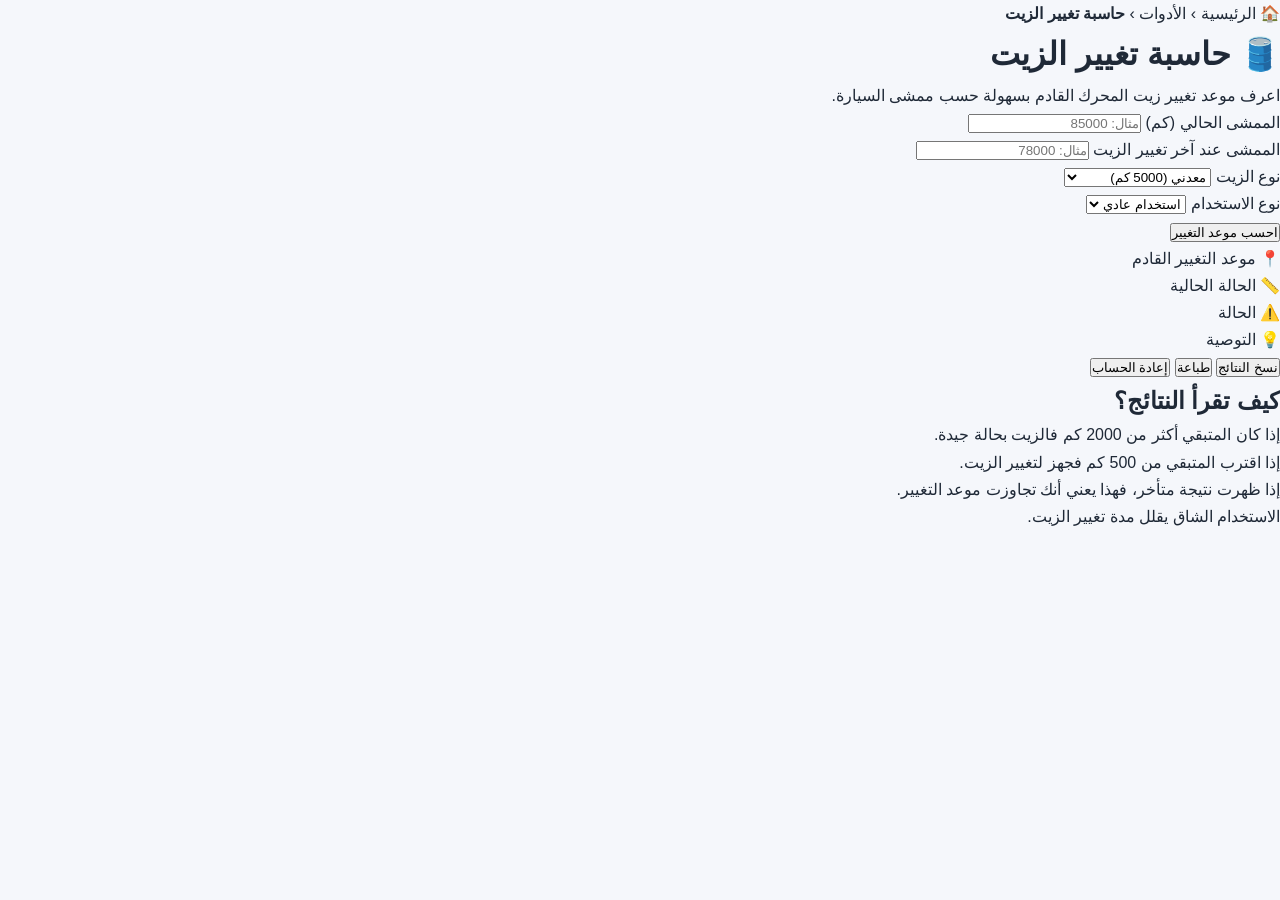
==== tools/oil-calculator.html @ 84d47020 "Add files via upload" ====
<!DOCTYPE html>
<html lang="ar" dir="rtl">
<head>
<meta charset="UTF-8">
<meta name="viewport" content="width=device-width, initial-scale=1.0">
<title>حاسبة تغيير الزيت | حسبة موتر</title>
<link rel="stylesheet" href="../css/style.css">

</head>

<body>

<div class="tool-page">

<div class="breadcrumb">
<a href="../index.html">🏠 الرئيسية</a>
<span>›</span>
<span>الأدوات</span>
<span>›</span>
<strong>حاسبة تغيير الزيت</strong>
</div>

<h1>🛢️ حاسبة تغيير الزيت</h1>

<p class="tool-desc">اعرف موعد تغيير زيت المحرك القادم بسهولة حسب ممشى السيارة.</p>

<div class="form-grid">
<div class="form-group">
<label>الممشى الحالي (كم)</label>
<input type="number" id="currentKm" placeholder="مثال: 85000">
</div>

<div class="form-group">
<label>الممشى عند آخر تغيير الزيت</label>
<input type="number" id="lastOilKm" placeholder="مثال: 78000">
</div>

<div class="form-group">
<label>نوع الزيت</label>
<select id="oilType">
<option value="5000">معدني (5000 كم)</option>
<option value="7000">شبه تخليقي (7000 كم)</option>
<option value="10000">تخليقي (10000 كم)</option>
</select>
</div>

<div class="form-group">
<label>نوع الاستخدام</label>
<select id="usage">
<option value="normal">استخدام عادي</option>
<option value="hard">استخدام شاق</option>
</select>
</div>
</div>

<button class="calc-btn" onclick="calculateOil()">احسب موعد التغيير</button>

<div class="result" id="result">
<div class="result-grid">
<div class="result-card"><span>📍 موعد التغيير القادم</span><strong id="nextChange"></strong></div>
<div class="result-card"><span>📏 الحالة الحالية</span><strong id="remainingKm"></strong></div>
<div class="result-card"><span>⚠️ الحالة</span><strong id="oilStatus"></strong></div>
<div class="result-card"><span>💡 التوصية</span><strong id="oilAdvice"></strong></div>
</div>

<div class="actions">
<button class="copy-btn" onclick="copyOilResult()">نسخ النتائج</button>
<button class="print-btn" onclick="window.print()">طباعة</button>
<button class="reset-btn" onclick="resetOilCalc()">إعادة الحساب</button>
</div>
</div>

<div class="info-box">
<h2>كيف تقرأ النتائج؟</h2>
<ul>
<li>إذا كان المتبقي أكثر من 2000 كم فالزيت بحالة جيدة.</li>
<li>إذا اقترب المتبقي من 500 كم فجهز لتغيير الزيت.</li>
<li>إذا ظهرت نتيجة متأخر، فهذا يعني أنك تجاوزت موعد التغيير.</li>
<li>الاستخدام الشاق يقلل مدة تغيير الزيت.</li>
</ul>
</div>

</div>

<script src="../js/oil-calculator.js"></script>
</body>
</html>
---- css/style.css ----
*{
    margin:0;
    padding:0;
    box-sizing:border-box;
}

body{
    font-family:Arial, sans-serif;
    background:#f5f7fb;
    color:#1f2937;
    line-height:1.7;
}

a{
    text-decoration:none;
    color:inherit;
}

.container{
    width:min(1200px,92%);
    margin:auto;
}

.site-header{
    background:linear-gradient(135deg,#0066ff,#003f99);
    color:white;
    padding:25px 0 90px;
    border-radius:0 0 35px 35px;
}

.navbar{
    display:flex;
    justify-content:space-between;
    align-items:center;
    gap:20px;
}

.logo{
    font-size:28px;
    font-weight:900;
}

.nav-links{
    display:flex;
    gap:25px;
    list-style:none;
}

.nav-links a{
    font-weight:700;
}

.hero{
    text-align:center;
    margin-top:75px;
}

.hero h1{
    font-size:48px;
    margin-bottom:15px;
}

.hero p{
    font-size:20px;
    opacity:.95;
    margin-bottom:25px;
}

.hero-actions{
    display:flex;
    justify-content:center;
    gap:15px;
}

.btn{
    padding:13px 26px;
    border-radius:12px;
    font-weight:800;
}

.btn-primary{
    background:white;
    color:#0066ff;
}

.btn-outline{
    border:2px solid white;
    color:white;
}

.search-section{
    margin-top:-45px;
}

.search-section .container{
    background:white;
    padding:35px;
    border-radius:20px;
    box-shadow:0 15px 35px rgba(0,0,0,.08);
    text-align:center;
}

.search-section h2{
    margin-bottom:18px;
}

#searchInput{
    width:100%;
    max-width:650px;
    padding:15px 18px;
    border:1px solid #ddd;
    border-radius:12px;
    font-size:16px;
}

.tools-section,
.features-section{
    padding:70px 0;
}

.section-title{
    text-align:center;
    font-size:34px;
    margin-bottom:35px;
}

.tools-grid{
    display:grid;
    grid-template-columns:repeat(auto-fit,minmax(260px,1fr));
    gap:24px;
}

.tool-card{
    background:white;
    padding:30px;
    border-radius:18px;
    text-align:center;
    box-shadow:0 12px 30px rgba(0,0,0,.07);
    transition:.3s;
}

.tool-card:hover{
    transform:translateY(-8px);
}

.tool-icon{
    font-size:48px;
    margin-bottom:15px;
}

.tool-card h3{
    margin-bottom:12px;
}

.tool-card p{
    color:#6b7280;
    margin-bottom:20px;
}

.tool-card span{
    display:inline-block;
    background:#0066ff;
    color:white;
    padding:10px 20px;
    border-radius:10px;
    font-weight:800;
}

.features-grid{
    display:grid;
    grid-template-columns:repeat(auto-fit,minmax(220px,1fr));
    gap:22px;
}

.feature-card{
    background:white;
    padding:28px;
    border-radius:18px;
    text-align:center;
    box-shadow:0 12px 30px rgba(0,0,0,.07);
}

.feature-icon{
    font-size:42px;
    margin-bottom:12px;
}

.footer{
    background:#111827;
    color:white;
    padding:25px;
    text-align:center;
}

@media(max-width:768px){
    .navbar{
        flex-direction:column;
    }

    .nav-links{
        flex-direction:column;
        text-align:center;
        gap:12px;
    }

    .hero h1{
        font-size:32px;
    }

    .hero p{
        font-size:16px;
    }

    .hero-actions{
        flex-direction:column;
        align-items:center;
    }

    .btn{
        width:100%;
        max-width:280px;
        text-align:center;
    }

    .section-title{
        font-size:28px;
    }
}
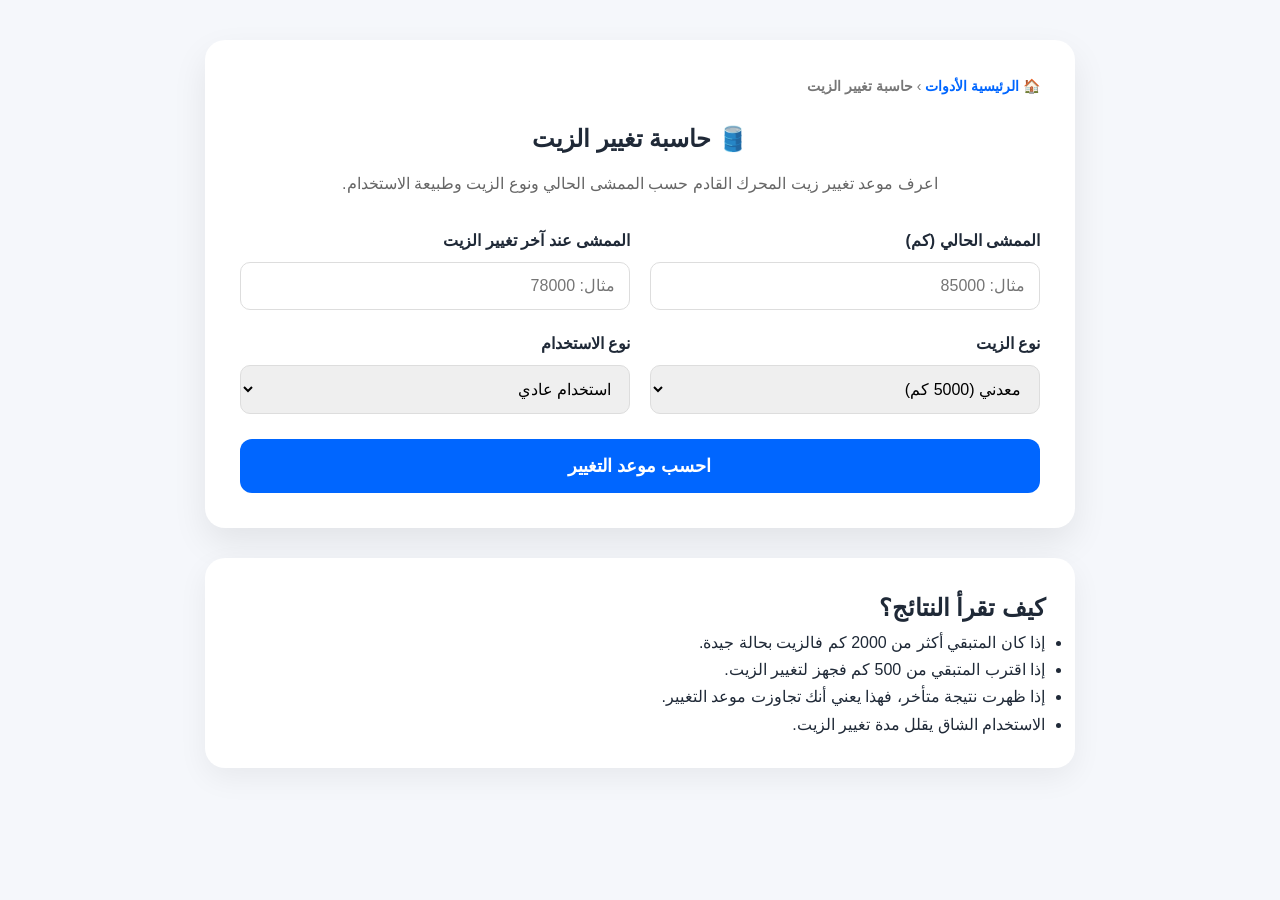
==== commit b1b99b18: "Add files via upload" ====
--- a/tools/oil-calculator.html
+++ b/tools/oil-calculator.html
@@ -1,87 +1,114 @@
 <!DOCTYPE html>
 <html lang="ar" dir="rtl">
+
 <head>
-<meta charset="UTF-8">
-<meta name="viewport" content="width=device-width, initial-scale=1.0">
-<title>حاسبة تغيير الزيت | حسبة موتر</title>
-<link rel="stylesheet" href="../css/style.css">
-
+    <meta charset="UTF-8">
+    <meta name="viewport" content="width=device-width, initial-scale=1.0">
+    <title>حاسبة تغيير الزيت | حسبة موتر</title>
+    <link rel="stylesheet" href="../css/style.css">
 </head>
 
 <body>
 
-<div class="tool-page">
+<main class="tool-page">
 
-<div class="breadcrumb">
-<a href="../index.html">🏠 الرئيسية</a>
-<span>›</span>
-<span>الأدوات</span>
-<span>›</span>
-<strong>حاسبة تغيير الزيت</strong>
-</div>
+    <section class="tool-box">
 
-<h1>🛢️ حاسبة تغيير الزيت</h1>
+        <div class="breadcrumb">
+           <a href="../index.html">🏠 الرئيسية</a>
+            <a href="../index.html#tools">الأدوات</a>
+            <span>›</span>
+            <strong>حاسبة تغيير الزيت</strong>
+        </div>
 
-<p class="tool-desc">اعرف موعد تغيير زيت المحرك القادم بسهولة حسب ممشى السيارة.</p>
+        <h1>🛢️ حاسبة تغيير الزيت</h1>
 
-<div class="form-grid">
-<div class="form-group">
-<label>الممشى الحالي (كم)</label>
-<input type="number" id="currentKm" placeholder="مثال: 85000">
-</div>
+        <p class="tool-desc">
+            اعرف موعد تغيير زيت المحرك القادم حسب الممشى الحالي ونوع الزيت وطبيعة الاستخدام.
+        </p>
 
-<div class="form-group">
-<label>الممشى عند آخر تغيير الزيت</label>
-<input type="number" id="lastOilKm" placeholder="مثال: 78000">
-</div>
+        <div class="form-grid">
 
-<div class="form-group">
-<label>نوع الزيت</label>
-<select id="oilType">
-<option value="5000">معدني (5000 كم)</option>
-<option value="7000">شبه تخليقي (7000 كم)</option>
-<option value="10000">تخليقي (10000 كم)</option>
-</select>
-</div>
+            <div class="form-group">
+                <label>الممشى الحالي (كم)</label>
+                <input type="number" id="currentKm" placeholder="مثال: 85000">
+            </div>
 
-<div class="form-group">
-<label>نوع الاستخدام</label>
-<select id="usage">
-<option value="normal">استخدام عادي</option>
-<option value="hard">استخدام شاق</option>
-</select>
-</div>
-</div>
+            <div class="form-group">
+                <label>الممشى عند آخر تغيير الزيت</label>
+                <input type="number" id="lastOilKm" placeholder="مثال: 78000">
+            </div>
 
-<button class="calc-btn" onclick="calculateOil()">احسب موعد التغيير</button>
+            <div class="form-group">
+                <label>نوع الزيت</label>
+                <select id="oilType">
+                    <option value="5000">معدني (5000 كم)</option>
+                    <option value="7000">شبه تخليقي (7000 كم)</option>
+                    <option value="10000">تخليقي (10000 كم)</option>
+                </select>
+            </div>
 
-<div class="result" id="result">
-<div class="result-grid">
-<div class="result-card"><span>📍 موعد التغيير القادم</span><strong id="nextChange"></strong></div>
-<div class="result-card"><span>📏 الحالة الحالية</span><strong id="remainingKm"></strong></div>
-<div class="result-card"><span>⚠️ الحالة</span><strong id="oilStatus"></strong></div>
-<div class="result-card"><span>💡 التوصية</span><strong id="oilAdvice"></strong></div>
-</div>
+            <div class="form-group">
+                <label>نوع الاستخدام</label>
+                <select id="usage">
+                    <option value="normal">استخدام عادي</option>
+                    <option value="hard">استخدام شاق</option>
+                </select>
+            </div>
 
-<div class="actions">
-<button class="copy-btn" onclick="copyOilResult()">نسخ النتائج</button>
-<button class="print-btn" onclick="window.print()">طباعة</button>
-<button class="reset-btn" onclick="resetOilCalc()">إعادة الحساب</button>
-</div>
-</div>
+        </div>
 
-<div class="info-box">
-<h2>كيف تقرأ النتائج؟</h2>
-<ul>
-<li>إذا كان المتبقي أكثر من 2000 كم فالزيت بحالة جيدة.</li>
-<li>إذا اقترب المتبقي من 500 كم فجهز لتغيير الزيت.</li>
-<li>إذا ظهرت نتيجة متأخر، فهذا يعني أنك تجاوزت موعد التغيير.</li>
-<li>الاستخدام الشاق يقلل مدة تغيير الزيت.</li>
-</ul>
-</div>
+        <button class="calc-btn" onclick="calculateOil()">احسب موعد التغيير</button>
 
-</div>
+        <div class="result" id="result">
+
+            <div class="result-grid">
+
+                <div class="result-card">
+                    <span>📍 موعد التغيير القادم</span>
+                    <strong id="nextChange"></strong>
+                </div>
+
+                <div class="result-card">
+                    <span>📏 الحالة الحالية</span>
+                    <strong id="remainingKm"></strong>
+                </div>
+
+                <div class="result-card">
+                    <span>⚠️ الحالة</span>
+                    <strong id="oilStatus"></strong>
+                </div>
+
+                <div class="result-card">
+                    <span>💡 التوصية</span>
+                    <strong id="oilAdvice"></strong>
+                </div>
+
+            </div>
+
+            <div class="actions">
+                <button class="copy-btn" onclick="copyOilResult()">نسخ النتائج</button>
+                <button class="print-btn" onclick="window.print()">طباعة</button>
+                <button class="reset-btn" onclick="resetOilCalc()">إعادة الحساب</button>
+            </div>
+
+        </div>
+
+    </section>
+
+    <section class="info-box">
+        <h2>كيف تقرأ النتائج؟</h2>
+        <ul>
+            <li>إذا كان المتبقي أكثر من 2000 كم فالزيت بحالة جيدة.</li>
+            <li>إذا اقترب المتبقي من 500 كم فجهز لتغيير الزيت.</li>
+            <li>إذا ظهرت نتيجة متأخر، فهذا يعني أنك تجاوزت موعد التغيير.</li>
+            <li>الاستخدام الشاق يقلل مدة تغيير الزيت.</li>
+        </ul>
+    </section>
+
+</main>
 
 <script src="../js/oil-calculator.js"></script>
+
 </body>
 </html>
--- a/css/style.css
+++ b/css/style.css
@@ -191,38 +191,150 @@
     padding:25px;
     text-align:center;
 }
+/* ================= أدوات الحاسبات ================= */
+
+.tool-page{
+    max-width:900px;
+    margin:40px auto;
+    padding:0 15px;
+}
+
+.tool-box{
+    background:#fff;
+    padding:35px;
+    border-radius:20px;
+    box-shadow:0 15px 35px rgba(0,0,0,.08);
+}
+
+.breadcrumb{
+    margin-bottom:20px;
+    font-size:14px;
+    color:#777;
+}
+
+.breadcrumb a{
+    color:#0066ff;
+    font-weight:700;
+}
+
+.tool-page h1{
+    text-align:center;
+    margin-bottom:10px;
+}
+
+.tool-desc{
+    text-align:center;
+    color:#666;
+    margin-bottom:30px;
+}
+
+.form-grid{
+    display:grid;
+    grid-template-columns:repeat(2,1fr);
+    gap:20px;
+}
+
+.form-group label{
+    display:block;
+    margin-bottom:8px;
+    font-weight:bold;
+}
+
+.form-group input,
+.form-group select{
+    width:100%;
+    padding:14px;
+    border:1px solid #ddd;
+    border-radius:10px;
+    font-size:16px;
+}
+
+.calc-btn{
+    width:100%;
+    padding:16px;
+    margin-top:25px;
+    background:#0066ff;
+    color:#fff;
+    border:none;
+    border-radius:12px;
+    cursor:pointer;
+    font-size:18px;
+    font-weight:bold;
+}
+
+.result{
+    display:none;
+    margin-top:30px;
+}
+
+.result-grid{
+    display:grid;
+    grid-template-columns:repeat(2,1fr);
+    gap:18px;
+}
+
+.result-card{
+    background:#f8fafc;
+    border-radius:15px;
+    padding:22px;
+    text-align:center;
+}
+
+.result-card strong{
+    display:block;
+    margin-top:10px;
+    color:#0066ff;
+    font-size:22px;
+}
+
+.actions{
+    display:flex;
+    gap:12px;
+    margin-top:20px;
+}
+
+.actions button{
+    flex:1;
+    padding:14px;
+    border:none;
+    border-radius:10px;
+    color:#fff;
+    cursor:pointer;
+    font-weight:bold;
+}
+
+.copy-btn{
+    background:#16a34a;
+}
+
+.print-btn{
+    background:#111827;
+}
+
+.reset-btn{
+    background:#ef4444;
+}
+
+.info-box{
+    background:#fff;
+    margin-top:30px;
+    padding:30px;
+    border-radius:20px;
+    box-shadow:0 10px 30px rgba(0,0,0,.06);
+}
 
 @media(max-width:768px){
-    .navbar{
+
+    .form-grid,
+    .result-grid{
+        grid-template-columns:1fr;
+    }
+
+    .tool-box{
+        padding:22px;
+    }
+
+    .actions{
         flex-direction:column;
     }
-
-    .nav-links{
-        flex-direction:column;
-        text-align:center;
-        gap:12px;
-    }
-
-    .hero h1{
-        font-size:32px;
-    }
-
-    .hero p{
-        font-size:16px;
-    }
-
-    .hero-actions{
-        flex-direction:column;
-        align-items:center;
-    }
-
-    .btn{
-        width:100%;
-        max-width:280px;
-        text-align:center;
-    }
-
-    .section-title{
-        font-size:28px;
-    }
 }
